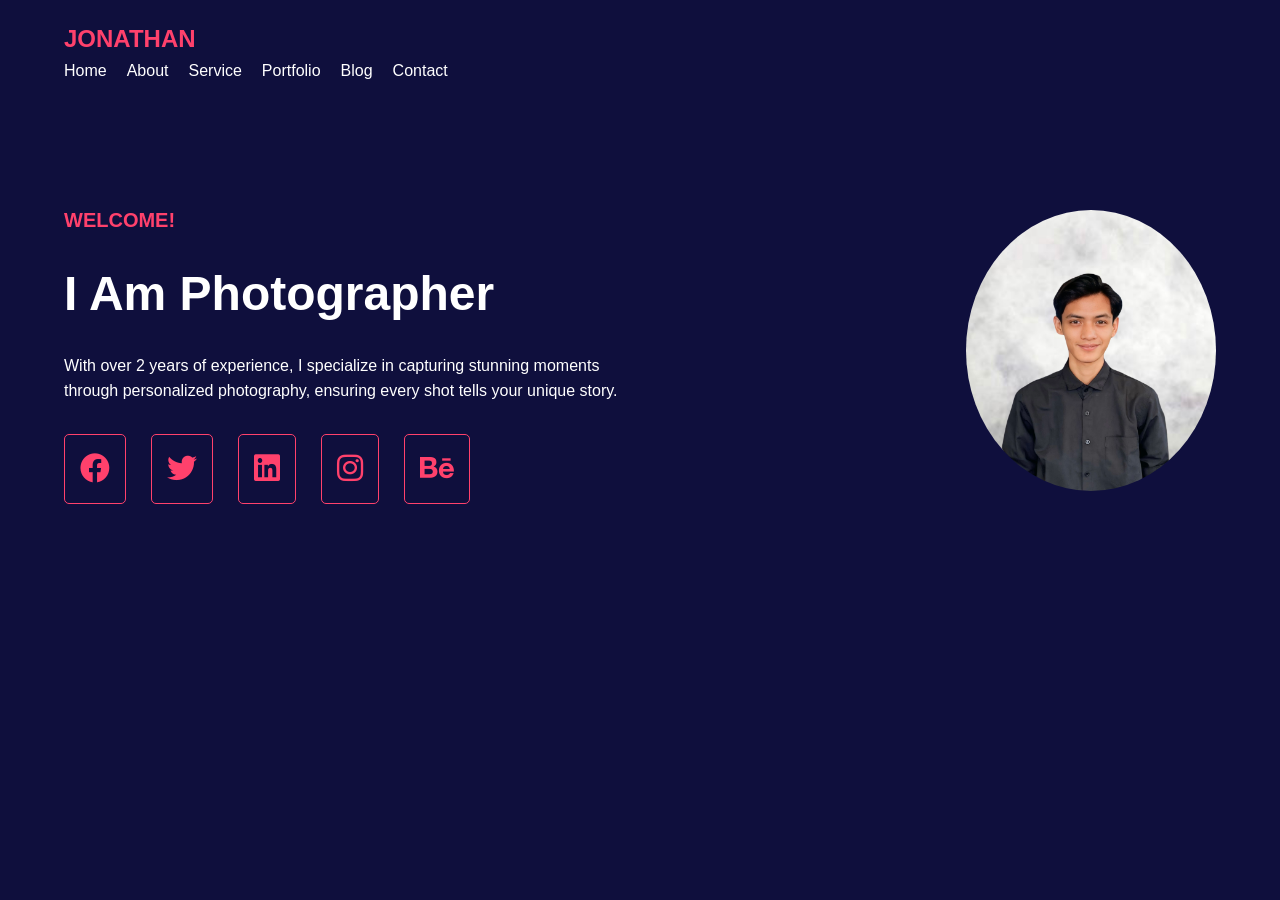
==== index.html @ b1476309 "merubah nama file" ====
<!DOCTYPE html>
<html lang="en">
<head>
    <meta charset="UTF-8">
    <meta name="viewport" content="width=device-width, initial-scale=1.0">
    <title>PROFIL</title>
    <link rel="stylesheet" href="style.css">
    <link href="https://cdnjs.cloudflare.com/ajax/libs/font-awesome/6.0.0-beta3/css/all.min.css" rel="stylesheet">
</head>
<body>
    <header class="header">
        <div class="container">
            <h1 class="logo">JONATHAN</h1>
            <nav>
                <ul class="nav-links">
                    <li><a href="#home">Home</a></li>
                    <li><a href="#about">About</a></li>
                    <li><a href="#service">Service</a></li>
                    <li><a href="#portfolio">Portfolio</a></li>
                    <li><a href="#blog">Blog</a></li>
                    <li><a href="#contact">Contact</a></li>
                </ul>
            </nav>
        </div>
    </header>

    <main class="hero-section">
        <div class="container hero-content">
            <div class="text">
                <p class="welcome">WELCOME!</p>
                <h2 class="title">I Am Photographer</h2>
                <p class="description">
                  With over 2 years of experience, I specialize in capturing stunning moments through personalized photography, ensuring every shot tells your unique story.
                </p>
                <div class="social-links">
                  <a href="#" class="social-icon"><i class="fab fa-facebook"></i></a>
                  <a href="#" class="social-icon"><i class="fab fa-twitter"></i></a>
                  <a href="#" class="social-icon"><i class="fab fa-linkedin"></i></a>
                  <a href="#" class="social-icon"><i class="fab fa-instagram"></i></a>
                  <a href="#" class="social-icon"><i class="fab fa-behance"></i></a>
                </div>
            </div>
            <div class="image">
                <img src="profile.PNG" alt="Web Designer">
            </div>
        </div>
    </main>
</body>
</html>
---- style.css ----
/* Reset Styles */
* {
    margin: 0;
    padding: 0;
    box-sizing: border-box;
}

body {
    font-family: Arial, sans-serif;
    background-color: #0f0f3d;
    color: white;
    line-height: 1.6;
}

.container {
    width: 90%;
    max-width: 1200px;
    margin: 0 auto;
}

/* Header */
.header {
    display: flex;
    justify-content: space-between;
    align-items: center;
    padding: 20px 0;
}

.logo {
    font-size: 24px;
    color: #ff416c;
    font-weight: bold;
}

.nav-links {
    display: flex;
    gap: 20px;
    list-style: none;
}

.nav-links a {
    color: white;
    text-decoration: none;
}

/* Hero Section */
.hero-section {
    padding: 100px 0;
    display: flex;
    justify-content: center;
    align-items: center;
}

.hero-content {
    display: flex;
    align-items: center;
    justify-content: space-between;
    gap: 20px;
}

.text {
    max-width: 50%;
}

.welcome {
    color: #ff416c;
    font-size: 20px;
    font-weight: bold;
}

.title {
    font-size: 48px;
    margin: 20px 0;
}

.description {
    margin-bottom: 30px;
}

.social-links {
    display: flex;
    gap: 10px;
}

.social-links a {
    font-size: 30px; 
    margin-right: 15px; 
    color: #ff416c;
    text-decoration: none;
}

.social-links a:hover {
    color: #0073e6; 
}

.social-icon {
    text-decoration: none;
    color: #ff416c;
    font-size: 14px;
    padding: 10px 15px;
    border: 1px solid #ff416c;
    border-radius: 5px;
}

.social-icon:hover {
    background-color: #ff416c;
    color: white;
}

/* Profile Image */
.image img {
    border-radius: 50%;
    max-width: 250px;
    height: auto;
}
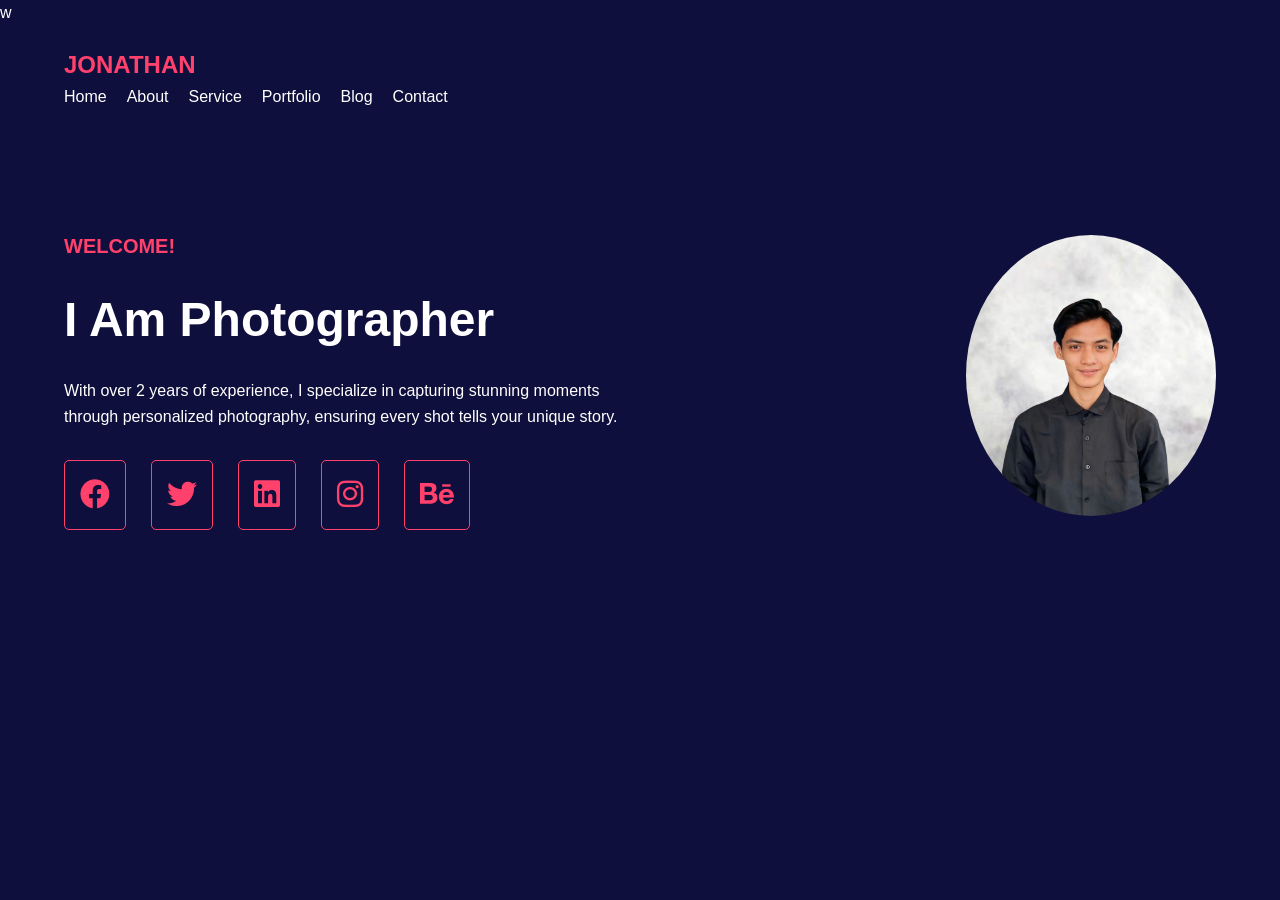
==== commit ea3eba4e: "add link ig" ====
--- a/index.html
+++ b/index.html
@@ -1,4 +1,4 @@
-<!DOCTYPE html>
+<!DOCTYPE html>w
 <html lang="en">
 <head>
     <meta charset="UTF-8">
@@ -36,7 +36,7 @@
                   <a href="#" class="social-icon"><i class="fab fa-facebook"></i></a>
                   <a href="#" class="social-icon"><i class="fab fa-twitter"></i></a>
                   <a href="#" class="social-icon"><i class="fab fa-linkedin"></i></a>
-                  <a href="#" class="social-icon"><i class="fab fa-instagram"></i></a>
+                  <a href="https://www.instagram.com/jonathannrfq?igsh=MXZqa3k3MDc4NmVqbQ==" class="social-icon"><i class="fab fa-instagram"></i></a>
                   <a href="#" class="social-icon"><i class="fab fa-behance"></i></a>
                 </div>
             </div>
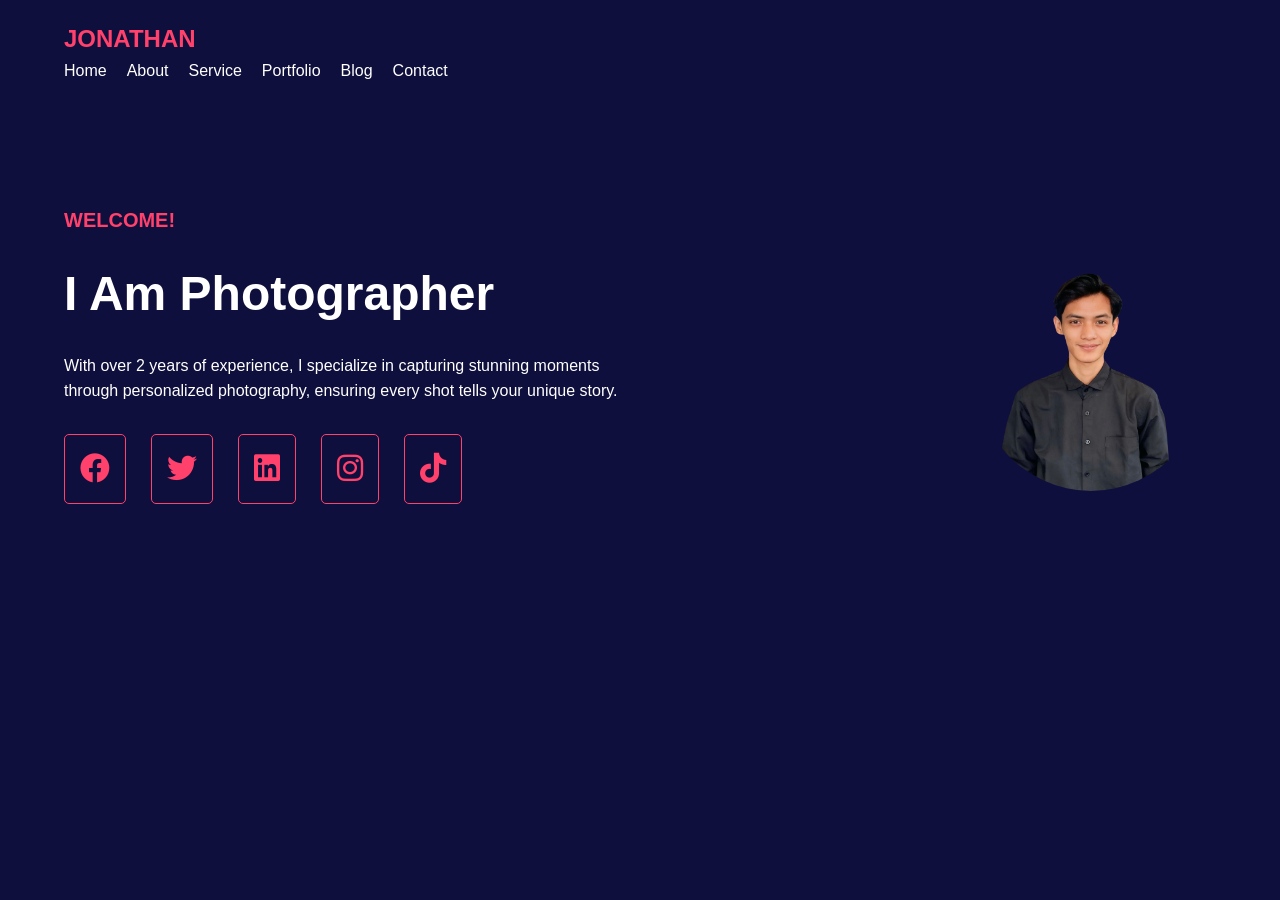
==== commit b9f0276e: "responsif" ====
--- a/index.html
+++ b/index.html
@@ -1,4 +1,4 @@
-<!DOCTYPE html>w
+<!DOCTYPE html>
 <html lang="en">
 <head>
     <meta charset="UTF-8">
@@ -24,6 +24,7 @@
         </div>
     </header>
 
+
     <main class="hero-section">
         <div class="container hero-content">
             <div class="text">
@@ -34,10 +35,10 @@
                 </p>
                 <div class="social-links">
                   <a href="#" class="social-icon"><i class="fab fa-facebook"></i></a>
-                  <a href="#" class="social-icon"><i class="fab fa-twitter"></i></a>
-                  <a href="#" class="social-icon"><i class="fab fa-linkedin"></i></a>
+                  <a href="https://x.com/RifqiJonathan" class="social-icon"><i class="fab fa-twitter"></i></a>
+                  <a href="https://www.linkedin.com/in/jonathan-rifqi-099638343/" class="social-icon"><i class="fab fa-linkedin"></i></a>
                   <a href="https://www.instagram.com/jonathannrfq?igsh=MXZqa3k3MDc4NmVqbQ==" class="social-icon"><i class="fab fa-instagram"></i></a>
-                  <a href="#" class="social-icon"><i class="fab fa-behance"></i></a>
+                  <a href="https://www.tiktok.com/@jonathannnrfq?is_from_webapp=1&sender_device=pc" class="social-icon"><i class="fab fa-tiktok"></i></a>
                 </div>
             </div>
             <div class="image">
--- a/style.css
+++ b/style.css
@@ -113,3 +113,9 @@
     max-width: 250px;
     height: auto;
 }
+
+@media (max-width: 450px) {
+    html {
+      font-size: 55% ;
+    }
+  }
